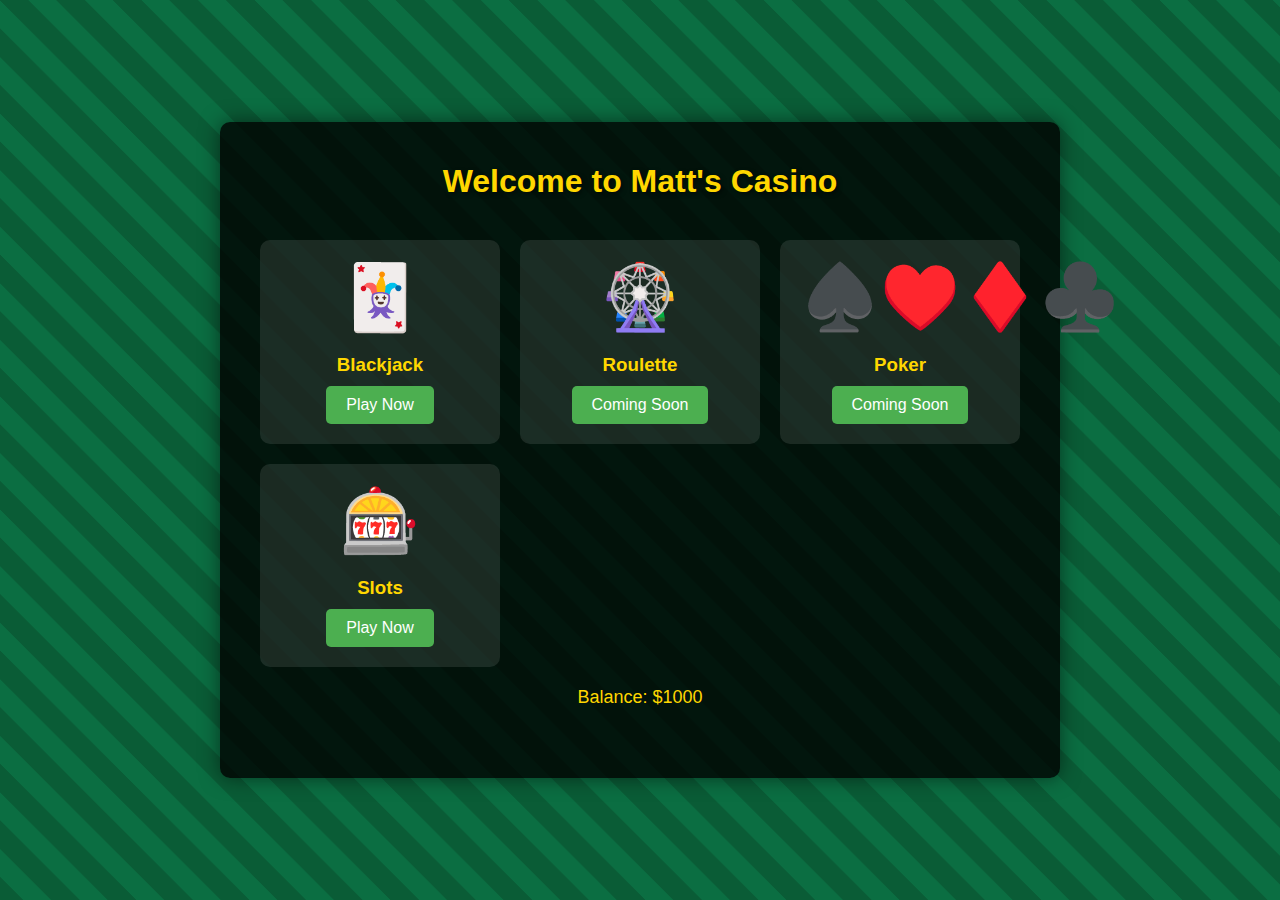
==== index.html @ 77c2a2ff "slots beta" ====
<!DOCTYPE html>
<html lang="en">
<head>
    <meta charset="UTF-8">
    <meta name="viewport" content="width=device-width, initial-scale=1.0">
    <title>Matt's Casino</title>
    <link rel="stylesheet" href="styles.css">
    <style>
        .game-grid {
            display: grid;
            grid-template-columns: repeat(auto-fit, minmax(200px, 1fr));
            gap: 20px;
            padding: 20px;
        }
        .game-card {
            background-color: rgba(255, 255, 255, 0.1);
            border-radius: 10px;
            padding: 20px;
            text-align: center;
            transition: transform 0.3s ease;
        }
        .game-card:hover {
            transform: translateY(-5px);
        }
        .game-icon {
            font-size: 64px;
            margin-bottom: 10px;
        }
        .game-card h3 {
            color: #ffd700;
            margin-bottom: 10px;
        }
        .game-card a {
            display: inline-block;
            background-color: #4CAF50;
            color: white;
            padding: 10px 20px;
            text-decoration: none;
            border-radius: 5px;
            transition: background-color 0.3s;
        }
        .game-card a:hover {
            background-color: #45a049;
        }
    </style>
</head>
<body>
    <div id="game-container">
        <h1>Welcome to Matt's Casino</h1>
        <div class="game-grid">
            <div class="game-card">
                <div class="game-icon">🃏</div>
                <h3>Blackjack</h3>
                <a href="blackjack.html">Play Now</a>
            </div>
            <div class="game-card">
                <div class="game-icon">🎡</div>
                <h3>Roulette</h3>
                <a href="#">Coming Soon</a>
            </div>
            <div class="game-card">
                <div class="game-icon">♠️♥️♦️♣️</div>
                <h3>Poker</h3>
                <a href="#">Coming Soon</a>
            </div>
            <div class="game-card">
                <div class="game-icon">🎰</div>
                <h3>Slots</h3>
                <a href="slots.html">Play Now</a>
            </div>
        </div>
        <div id="balance">Balance: $1000</div>
        <div id="message"></div>
    </div>
    <script>
        // You can add JavaScript here for any interactive elements on the landing page
        // For example, updating the balance from local storage:
        document.addEventListener('DOMContentLoaded', function() {
            const balance = localStorage.getItem('casinoBalance') || 1000;
            document.getElementById('balance').textContent = `Balance: $${balance}`;
        });
    </script>
</body>
</html>
---- styles.css ----
body {
    font-family: 'Arial', sans-serif;
    background-color: #0a5c36;
    color: #ffffff;
    margin: 0;
    padding: 0;
    display: flex;
    justify-content: center;
    align-items: center;
    min-height: 100vh;
    background-image: linear-gradient(45deg, #0a5c36 25%, #0b6e42 25%, #0b6e42 50%, #0a5c36 50%, #0a5c36 75%, #0b6e42 75%, #0b6e42 100%);
    background-size: 56.57px 56.57px;
}

body.theme1 {
    background-color: #0a5c36;
    background-image: linear-gradient(45deg, #0a5c36 25%, #0b6e42 25%, #0b6e42 50%, #0a5c36 50%, #0a5c36 75%, #0b6e42 75%, #0b6e42 100%);
}

body.theme2 {
    background-color: #2c3e50;
    background-image: linear-gradient(45deg, #2c3e50 25%, #34495e 25%, #34495e 50%, #2c3e50 50%, #2c3e50 75%, #34495e 75%, #34495e 100%);
}

body.theme3 {
    background-color: #8e44ad;
    background-image: linear-gradient(45deg, #8e44ad 25%, #9b59b6 25%, #9b59b6 50%, #8e44ad 50%, #8e44ad 75%, #9b59b6 75%, #9b59b6 100%);
}

#game-container {
    background-color: rgba(0, 0, 0, 0.8);
    border-radius: 10px;
    padding: 20px;
    box-shadow: 0 0 20px rgba(0, 0, 0, 0.5);
    text-align: center;
    max-width: 800px;
    width: 100%;
}

#game-info {
    display: flex;
    justify-content: space-between;
    align-items: center;
    margin-bottom: 20px;
    background-color: rgba(0, 0, 0, 0.3);
    border-radius: 10px;
    padding: 15px;
}

h1 {
    color: #ffd700;
    text-shadow: 2px 2px 4px rgba(0, 0, 0, 0.5);
    margin-bottom: 20px;
}

#stats-bar {
    display: flex;
    flex-direction: column;
    align-items: flex-start;
}

#balance, #bet {
    font-size: 18px;
    color: #ffd700;
    margin-bottom: 5px;
}

#betting-area {
    background-color: rgba(255, 255, 255, 0.1);
    border-radius: 10px;
    padding: 20px;
    margin-bottom: 20px;
    width: 100%;
    box-sizing: border-box;
}

#betting-area h3 {
    color: #ffd700;
    margin-top: 0;
    margin-bottom: 15px;
}

#chip-container {
    display: flex;
    justify-content: center;
    flex-wrap: wrap;
    gap: 15px;
    margin-bottom: 20px;
}

#bet-display {
    background-color: rgba(0, 0, 0, 0.3);
    border-radius: 5px;
    padding: 10px;
    margin-bottom: 15px;
}

#bet-display p {
    margin: 0 0 10px 0;
    font-weight: bold;
    color: #ffd700;
}

#bet-chips {
    display: flex;
    justify-content: center;
    flex-wrap: wrap;
    gap: 10px;
    min-height: 70px;
    padding: 10px;
    background-color: rgba(255, 255, 255, 0.1);
    border-radius: 10px;
}

.chip {
    width: 60px;
    height: 60px;
    border-radius: 50%;
    display: flex;
    justify-content: center;
    align-items: center;
    font-weight: bold;
    cursor: pointer;
    transition: all 0.3s ease;
    user-select: none;
    position: relative;
    box-shadow: 0 4px 6px rgba(0, 0, 0, 0.1), inset 0 -4px 4px rgba(0, 0, 0, 0.2), inset 0 4px 3px rgba(255, 255, 255, 0.2);
    text-shadow: 0 1px 2px rgba(0, 0, 0, 0.2);
}

.chip::before {
    content: '';
    position: absolute;
    top: 50%;
    left: 50%;
    transform: translate(-50%, -50%);
    width: 80%;
    height: 80%;
    border-radius: 50%;
    border: 2px dashed rgba(255, 255, 255, 0.5);
}

.chip:hover {
    transform: translateY(-5px);
    box-shadow: 0 6px 8px rgba(0, 0, 0, 0.15), inset 0 -4px 4px rgba(0, 0, 0, 0.2), inset 0 4px 3px rgba(255, 255, 255, 0.2);
}

.chip:active {
    transform: translateY(0);
    box-shadow: 0 2px 4px rgba(0, 0, 0, 0.1), inset 0 -2px 2px rgba(0, 0, 0, 0.2), inset 0 2px 2px rgba(255, 255, 255, 0.2);
}

.chip-1 { background-color: #f0f0f0; color: #333; }
.chip-5 { background-color: #ff4136; color: #fff; }
.chip-25 { background-color: #3d9970; color: #fff; }
.chip-100 { background-color: #222; color: #fff; }
.chip-500 { background-color: #7b4397; color: #fff; }
.chip-1000 { background-color: #ffd700; color: #333; }

.chip-value {
    font-size: 16px;
    font-weight: bold;
}

#clear-bet {
    background-color: #ff4500;
    color: white;
    padding: 10px 20px;
    font-size: 16px;
    border: none;
    border-radius: 5px;
    cursor: pointer;
    transition: background-color 0.3s;
}

#clear-bet:hover {
    background-color: #ff6347;
}

#dealer-hand, #player-hands-container {
    background-color: rgba(255, 255, 255, 0.1);
    border-radius: 5px;
    padding: 10px;
    margin-bottom: 20px;
}

.hand-title {
    font-weight: bold;
    color: #ffd700;
    margin-bottom: 10px;
}

.hand {
    display: inline-block;
    margin: 0 10px;
    vertical-align: top;
    padding: 10px;
    border-radius: 5px;
    transition: background-color 0.3s ease;
    position: relative;
}

.hand.active-hand {
    background-color: rgba(255, 215, 0, 0.2);
    box-shadow: 0 0 10px rgba(255, 215, 0, 0.5);
}

#player-hands:empty {
    min-height: 150px;
    background-color: rgba(255, 255, 255, 0.05);
    border-radius: 5px;
    display: flex;
    justify-content: center;
    align-items: center;
}

#player-hands:empty::after {
    content: 'Waiting for deal...';
    color: #888;
    font-style: italic;
}

.hand-cards {
    min-height: 150px;
    display: flex;
    justify-content: center;
    align-items: center;
    flex-wrap: wrap;
    perspective: 1000px;
}

/* Replace the existing Blackjack popup styles in your styles.css file with these */

@keyframes blackjackPopup {
    0% { 
        transform: translate(-50%, -50%) scale(0.5);
        opacity: 0;
    }
    70% { 
        transform: translate(-50%, -50%) scale(1.1);
        opacity: 1;
    }
    100% { 
        transform: translate(-50%, -50%) scale(1);
        opacity: 1;
    }
}

@keyframes glowPulse {
    0%, 100% { box-shadow: 0 0 20px #FFD700; }
    50% { box-shadow: 0 0 40px #FFD700, 0 0 60px #FF6347; }
}

.blackjack-popup {
    position: fixed;
    top: 50%;
    left: 50%;
    transform: translate(-50%, -50%);
    background: linear-gradient(45deg, #B8860B, #DAA520);
    color: #FFFFFF;
    font-size: 48px;
    font-weight: bold;
    padding: 30px 50px;
    border-radius: 15px;
    z-index: 1000;
    animation: 
        blackjackPopup 0.6s cubic-bezier(0.175, 0.885, 0.32, 1.275),
        glowPulse 2s infinite;
    text-shadow: 2px 2px 4px rgba(0,0,0,0.5);
}

.blackjack-popup::before,
.blackjack-popup::after {
    content: '♠♥♦♣';
    position: absolute;
    font-size: 24px;
    color: #FFFFFF;
    opacity: 0.7;
}

.blackjack-popup::before {
    top: 10px;
    left: 15px;
}

.blackjack-popup::after {
    bottom: 10px;
    right: 15px;
}

.card {
    width: 80px;
    height: 120px;
    background-color: #fff;
    border-radius: 5px;
    margin: 0 5px 5px 0;
    box-shadow: 0 2px 4px rgba(0, 0, 0, 0.2);
    transition: all 0.3s ease-out;
    display: inline-block;
    position: relative;
    font-family: 'Arial', sans-serif;
    line-height: 1;
    cursor: default;
    transition: all 0.5s ease-out;
}

.card-back::before {
    content: "";
    position: absolute;
    top: 5px;
    right: 5px;
    bottom: 5px;
    left: 5px;
    border: 2px solid #FFF;
    border-radius: 3px;
}

.card-back::after {
    content: "♠♣♥♦";
    position: absolute;
    top: 50%;
    left: 50%;
    transform: translate(-50%, -50%);
    font-size: 24px;
    color: #FFF;
    text-shadow: 1px 1px 1px rgba(0,0,0,0.5);
}

.card.card-back {
    background-color: #0063B3;
    background-image: 
        repeating-linear-gradient(45deg, #0063B3, #0063B3 5px, #004C8C 5px, #004C8C 10px);
}



.card:hover {
    transform: translateY(-5px);
}

.card.red {
    color: #D40000;
}

.card.black {
    color: #000000;
}

.card-corner {
    position: absolute;
    font-size: 14px;
    display: flex;
    flex-direction: column;
    align-items: center;
    width: 20px;
}

.cut-card {
    position: absolute;
    top: 100%;
    left: 50%;
    transform: translateX(-50%);
    background-color: #FF0000;
    color: #FFFFFF;
    padding: 10px 20px;
    border-radius: 5px;
    font-weight: bold;
    transition: transform 0.5s ease-out;
    z-index: 10;
}

#shoe {
    width: 80px;
    height: 120px;
    background-color: #333;
    border-radius: 10px;
    position: relative;
    overflow: hidden;
    box-shadow: 0 4px 6px rgba(0, 0, 0, 0.1);
}


#shoe-container {
    display: flex;
    flex-direction: column;
    align-items: center;
}

#shoe-fill {
    position: absolute;
    bottom: 0;
    width: 100%;
    background-color: #0063B3;
    transition: height 0.5s ease-out;
}

#shoe::before {
    content: '';
    position: absolute;
    top: 0;
    left: 0;
    right: 0;
    bottom: 0;
    background: repeating-linear-gradient(
        45deg,
        #444,
        #444 10px,
        #333 10px,
        #333 20px
    );
    opacity: 0.3;
}

#shoe::after {
    content: '♠♥♦♣';
    position: absolute;
    top: 50%;
    left: 50%;
    transform: translate(-50%, -50%);
    font-size: 24px;
    color: #ffd700;
    opacity: 0.5;
}

#shoe.reshuffling::before {
    opacity: 1;
    animation: shuffle 1s linear infinite;
}

@keyframes shuffle {
    0% { background-position: 0 0; }
    100% { background-position: 40px 40px; }
}

.top-left {
    top: 5px;
    left: 5px;
}

.bottom-right {
    bottom: 5px;
    right: 5px;
    transform: rotate(180deg);
}

.card-value {
    font-weight: bold;
}

.card-suit {
    font-size: 16px;
}

.card-center-suit {
    position: absolute;
    top: 50%;
    left: 50%;
    transform: translate(-50%, -50%);
    font-size: 40px;
}

.card-back {
    background-color: #0063B3;
    background-image: 
        repeating-linear-gradient(45deg, #0063B3, #0063B3 5px, #004C8C 5px, #004C8C 10px);
    position: relative;
    overflow: hidden;
}

#cards-remaining {
    margin-top: 10px;
    font-size: 14px;
    color: #ffd700;
}

#actions {
    display: flex;
    flex-wrap: wrap;
    justify-content: center;
    gap: 10px;
    margin-bottom: 20px;
}

button {
    padding: 10px 20px;
    font-size: 16px;
    cursor: pointer;
    background-color: #ffd700;
    color: #000;
    border: none;
    border-radius: 5px;
    transition: background-color 0.3s, transform 0.1s;
}

button:hover {
    background-color: #ffec8b;
}

button:active {
    transform: scale(0.98);
}

button:disabled {
    background-color: #cccccc;
    cursor: not-allowed;
}

button.enabled {
    background-color: #4CAF50;
    color: white;
}

button.enabled:hover {
    background-color: #45a049;
}

#message {
    margin-top: 20px;
    font-weight: bold;
    font-size: 20px;
    color: #ff9900;
    min-height: 30px;
}

#next-hand {
    background-color: #4CAF50;
    color: white;
}

#next-hand:hover {
    background-color: #45a049;
}

.result-popup {
    position: absolute;
    top: 50%;
    left: 50%;
    transform: translate(-50%, -50%);
    background-color: rgba(0, 0, 0, 0.8);
    color: #ffd700;
    padding: 10px 20px;
    border-radius: 5px;
    font-size: 24px;
    font-weight: bold;
    z-index: 100;
    animation: fadeInOut 3s ease-in-out;
}

@keyframes fadeInOut {
    0%, 100% { opacity: 0; }
    10%, 90% { opacity: 1; }
}

.streak-message {
    position: fixed;
    top: 50%;
    left: 50%;
    transform: translate(-50%, -50%);
    padding: 20px;
    border-radius: 10px;
    font-size: 24px;
    font-weight: bold;
    z-index: 1000;
    animation: fadeInOut 3s ease-in-out;
}

.hot-streak {
    background-color: rgba(255, 0, 0, 0.8);
    color: #ffffff;
}

.cold-streak {
    background-color: rgba(0, 0, 255, 0.8);
    color: #ffffff;
}

[title] {
    position: relative;
    cursor: help;
}

[title]:hover::after {
    content: attr(title);
    position: absolute;
    bottom: 100%;
    left: 50%;
    transform: translateX(-50%);
    background-color: #333;
    color: #fff;
    padding: 5px 10px;
    border-radius: 3px;
    font-size: 14px;
    white-space: nowrap;
    z-index: 1;
}

@media (max-width: 600px) {
    #game-info {
        flex-direction: column;
        align-items: stretch;
    }
    .chip {
        width: 50px;
        height: 50px;
        font-size: 14px;
    }

    .card {
        width: 60px;
        height: 90px;
    }

    .card-corner {
        font-size: 12px;
    }

    .card-suit {
        font-size: 14px;
    }

    .card-center-suit {
        font-size: 30px;
    }

    button {
        padding: 8px 16px;
        font-size: 14px;
    }

    .card-back::after {
        font-size: 18px;
    }
    #stats-bar {
        margin-bottom: 15px;
    }

    #shoe {
        width: 60px;
        height: 90px;
    }

    #shoe::after {
        font-size: 18px;
    }
}
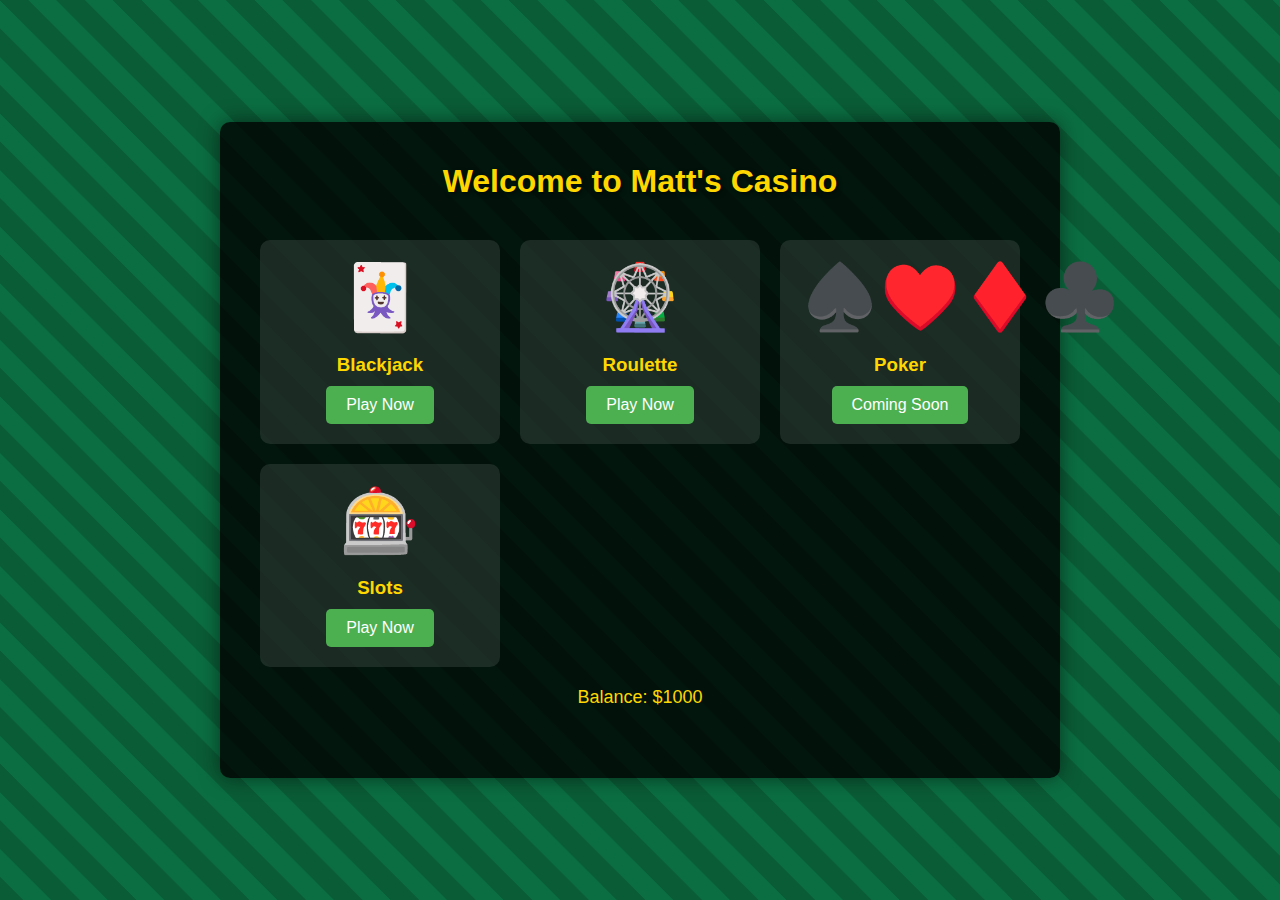
==== commit b0d72039: "roulette beta" ====
--- a/index.html
+++ b/index.html
@@ -56,7 +56,7 @@
             <div class="game-card">
                 <div class="game-icon">🎡</div>
                 <h3>Roulette</h3>
-                <a href="#">Coming Soon</a>
+                <a href="roulette.html">Play Now</a>
             </div>
             <div class="game-card">
                 <div class="game-icon">♠️♥️♦️♣️</div>
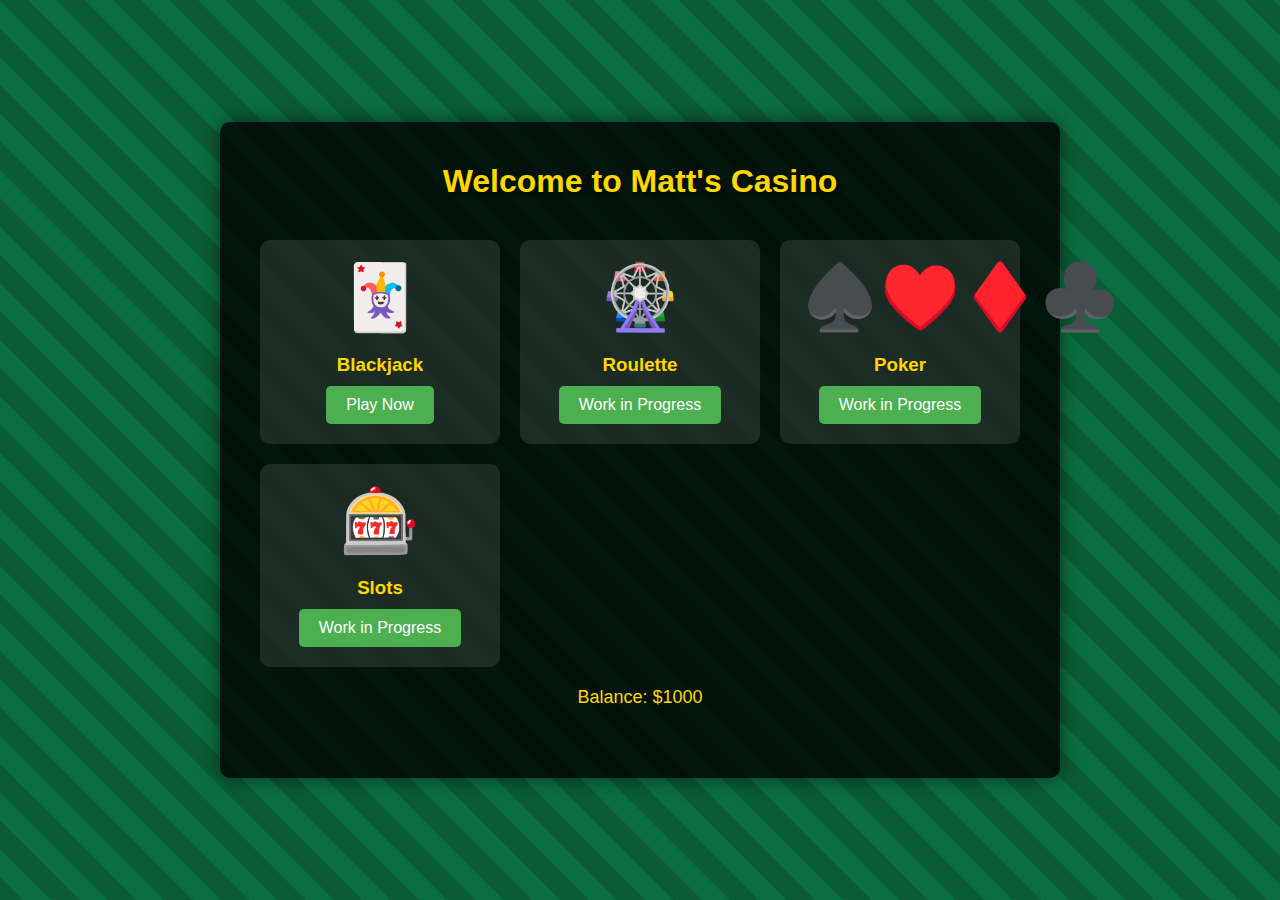
==== commit 9ff47e17: "updates" ====
--- a/index.html
+++ b/index.html
@@ -56,17 +56,17 @@
             <div class="game-card">
                 <div class="game-icon">🎡</div>
                 <h3>Roulette</h3>
-                <a href="roulette.html">Play Now</a>
+                <a href="roulette.html">Work in Progress</a>
             </div>
             <div class="game-card">
                 <div class="game-icon">♠️♥️♦️♣️</div>
                 <h3>Poker</h3>
-                <a href="#">Coming Soon</a>
+                <a href="poker.html">Work in Progress</a>
             </div>
             <div class="game-card">
                 <div class="game-icon">🎰</div>
                 <h3>Slots</h3>
-                <a href="slots.html">Play Now</a>
+                <a href="slots.html">Work in Progress</a>
             </div>
         </div>
         <div id="balance">Balance: $1000</div>
